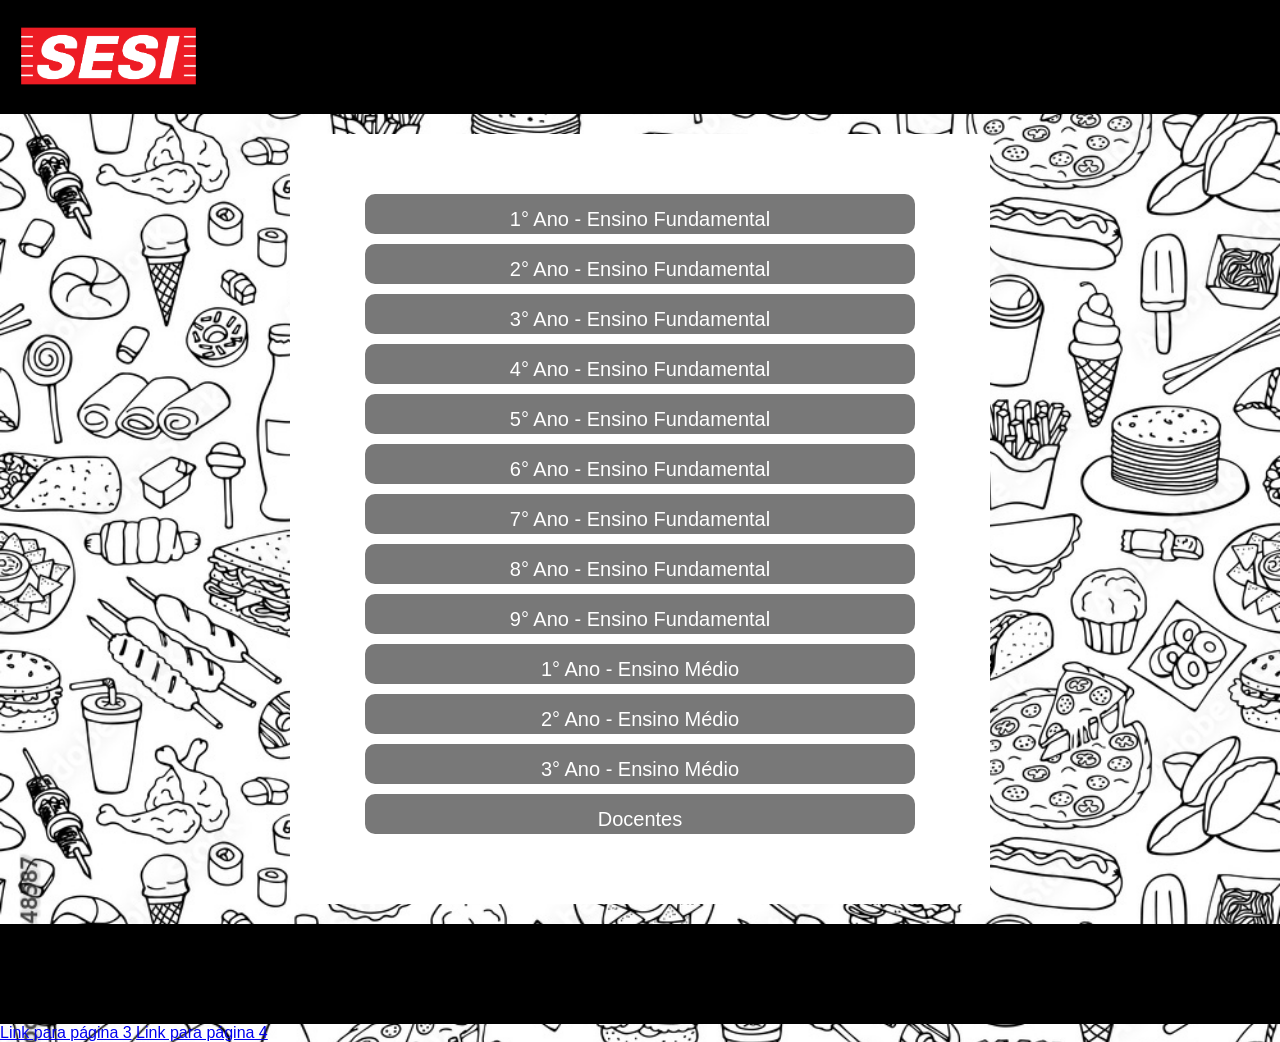
==== index2.html @ 44c6ef8f "Add files via upload" ====
<!DOCTYPE html>
<html lang="pt-BR">
<head>
    <meta charset="UTF-8">
    <meta name="viewport" content="width=device-width, initial-scale=1.0">
    <title>Pagina 2</title>
    <link rel="stylesheet" href="styles2.css">
</head>
<body>
    <header>
        <div class="logo">
            <img src="sesi.png" alt="Sua Logo">
        </div>
    </header>
    <main>
        <div class="retangulo-central">
        <ul class="lista-retangulos">
            <li>1° Ano - Ensino Fundamental</li>
            <li>2° Ano - Ensino Fundamental</li>
            <li>3° Ano - Ensino Fundamental</li>
            <li>4° Ano - Ensino Fundamental</li>
            <li>5° Ano - Ensino Fundamental</li>
            <li>6° Ano - Ensino Fundamental</li>
            <li>7° Ano - Ensino Fundamental</li>
            <li>8° Ano - Ensino Fundamental</li>
            <li>9° Ano - Ensino Fundamental</li>
            <li>1° Ano - Ensino Médio</li>
            <li>2° Ano - Ensino Médio</li>
            <li>3° Ano - Ensino Médio</li>
            <li>Docentes</li>
            <!-- E assim por diante... -->
        </ul>
    </div>
    </main>
    <footer>
        <div class="barra-preta"></div>
    </footer>
</body>
</html>
<a href="index3.html">Link para página 3</a>
<a href="index4.html">Link para página 4</a>
---- styles2.css ----
body {
    margin: 0;
    padding: 0;
    font-family: Arial, sans-serif;
    background-image: url('imagem.jpg'); /* Substitua pelo caminho da sua imagem de fundo */
    background-size: cover;
    background-position: center;
}

header {
    background-color: black;
    padding: 10px;
}

.logo {
    display: flex;
    justify-content: space-between;
    align-items: center;
}

.logo img {
    max-width: 200px; /* Ajuste conforme necessário */
}

.retangulo-central {
    width: 700px; /* Ajuste conforme necessário */
    height: 750px; /* Ajuste conforme necessário */
    background-color: white;
    margin: 20px auto; /* Centraliza horizontalmente */
    border-radius: 10px; /* Adiciona bordas arredondadas */
    padding-top: 20px; /* Adiciona espaço entre o início do quadrado branco e o primeiro retângulo cinza */
}

.lista-retangulos {
    list-style: none;
    padding: 0;
    margin: 40px 0; /* Adiciona um espaço entre a barra preta e a lista de retângulos */
    text-align: center; /* Centraliza o texto na lista */
}

.lista-retangulos li {
    width: 550px; /* Ajuste conforme necessário */
    height: 40px;
    background-color: #787878; /* Cor de fundo dos retângulos */
    margin: 10px auto; /* Centraliza horizontalmente */
    line-height: 50px; /* Centraliza verticalmente o texto */
    color: white; /* Cor do texto */
    font-size: 20px; /* Ajuste o tamanho da fonte */
    border-radius: 10px; /* Adiciona bordas arredondadas */
    font-family: 'Tahoma', sans-serif; /* Altera a fonte */
}

.barra-preta {
    background-color: black;
    height: 100px;
}
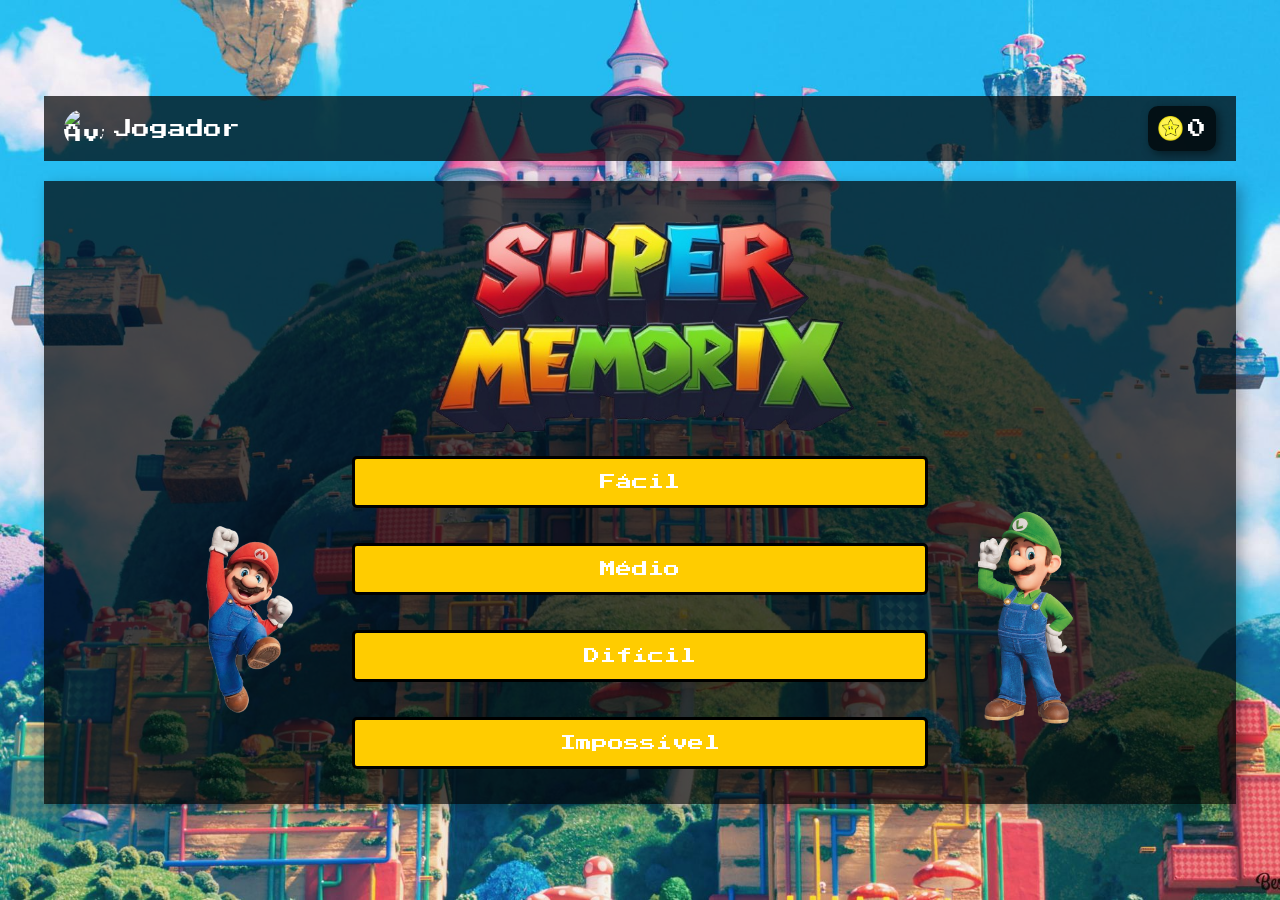
==== commit 31d16803: "Add files via upload" ====
--- a/index2.html
+++ b/index2.html
@@ -1,41 +1,208 @@
 <!DOCTYPE html>
-<html lang="pt-BR">
+<html lang="pt-br">
 <head>
-    <meta charset="UTF-8">
-    <meta name="viewport" content="width=device-width, initial-scale=1.0">
-    <title>Pagina 2</title>
-    <link rel="stylesheet" href="styles2.css">
+  <meta charset="UTF-8">
+  <meta name="viewport" content="width=device-width, initial-scale=1.0">
+  <title>Super Memory - Tela Inicial</title>
+  <link rel="stylesheet" href="styles.css">
+  <script src="game.js" defer></script>
+  <style>
+    @import url('https://fonts.googleapis.com/css2?family=Press+Start+2P&display=swap');
+
+    body {
+      margin: 0;
+      padding: 0;
+      display: flex;
+      justify-content: center;
+      align-items: center;
+      height: 100vh;
+      background: url('images/fundoplay.jpg') no-repeat center center/cover;
+      font-family: 'Press Start 2P', cursive;
+      overflow: hidden;
+      flex-direction: column;
+    }
+
+    .game-container {
+      width: 90%;
+      display: flex;
+      flex-direction: column;
+      justify-content: flex-start;
+      align-items: center;
+    }
+
+    .header {
+      display: flex;
+      justify-content: space-between;
+      align-items: center;
+      width: 100%;
+      padding: 10px 20px;
+      background: rgba(0, 0, 0, 0.7);
+      color: white;
+      font-size: 18px;
+    }
+
+    .avatar-container {
+      display: flex;
+      align-items: center;
+      cursor: pointer;
+      transition: transform 0.3s;
+    }
+
+    .avatar-container:hover {
+      transform: scale(1.1);
+    }
+
+    .avatar-container img {
+      width: 40px;
+      height: 40px;
+      border-radius: 50%;
+      margin-right: 10px;
+    }
+
+    .coin-counter {
+      display: flex;
+      align-items: center;
+      background: rgba(0, 0, 0, 0.7);
+      padding: 10px;
+      border-radius: 10px;
+      font-size: 18px;
+      box-shadow: 3px 3px 10px rgba(0, 0, 0, 0.5);
+    }
+
+    .coin-counter img {
+      width: 25px;
+      height: 25px;
+      margin-right: 5px;
+    }
+
+    .buttons-container {
+      width: 100%;
+      padding: 20px;
+      background: rgba(0, 0, 0, 0.7);
+      border-radius: 0px;
+      box-shadow: 5px 5px 15px rgba(0, 0, 0, 0.3);
+      display: flex;
+      flex-direction: column;
+      justify-content: center;
+      align-items: center;
+      margin-top: 20px;
+      position: relative;
+    }
+
+    .logo-container {
+      margin-bottom: 20px;
+      display: flex;
+      justify-content: center;
+      animation: float 3s infinite ease-in-out;
+    }
+
+    .logo-container img {
+      width: 500px;
+      height: auto;
+      max-width: 100%;
+      max-height: 500px;
+      display: block;
+    }
+
+    @keyframes float {
+      0% { transform: translateY(0); }
+      50% { transform: translateY(-10px); }
+      100% { transform: translateY(0); }
+    }
+
+    .difficulty-container {
+      display: flex;
+      align-items: center;
+      justify-content: center;
+      width: 100%;
+      gap: 50px;
+    }
+
+    .side-image {
+      width: 100px;
+      height: auto;
+    }
+
+    .difficulty-buttons {
+      display: flex;
+      flex-direction: column;
+      gap: 20px;
+      width: 50%;
+      align-items: center;
+    }
+
+    .difficulty-buttons button {
+      font-family: 'Press Start 2P', cursive;
+      font-size: 16px;
+      padding: 15px 30px;
+      background: #ffcc00;
+      border: 3px solid black;
+      cursor: pointer;
+      transition: all 0.3s;
+      border-radius: 5px;
+      width: 100%;
+    }
+
+    .difficulty-buttons button:hover {
+      background: #ff9900;
+      transform: scale(1.1);
+    }
+  </style>
 </head>
 <body>
-    <header>
-        <div class="logo">
-            <img src="sesi.png" alt="Sua Logo">
+  <div class="game-container">
+    <div class="header">
+      <div class="avatar-container">
+        <img id="avatar-img" src="images/mario-avatar.png" alt="Avatar">
+        <span id="player-name">Jogador</span>
+      </div>
+      <div class="coin-counter">
+        <img src="images/moeda.png" alt="Moedas"> <span id="coin-count">0</span>
+      </div>
+    </div>
+
+    <div class="buttons-container">
+      <div class="logo-container">
+        <img src="images/logo.png" alt="Logo Super Mario">
+      </div>
+
+      <div class="difficulty-container">
+        <img src="images/mario1.png" alt="Decoração" class="side-image">
+        <div class="difficulty-buttons">
+          <button onclick="addCoinsAndStart(50, 'transição.html')">Fácil</button>
+          <button onclick="addCoinsAndStart(100, 'transição2.html')">Médio</button>
+          <button onclick="addCoinsAndStart(150, 'transição3.html')">Difícil</button>
+          <button onclick="addCoinsAndStart(200, 'transição4.html')">Impossível</button>
         </div>
-    </header>
-    <main>
-        <div class="retangulo-central">
-        <ul class="lista-retangulos">
-            <li>1° Ano - Ensino Fundamental</li>
-            <li>2° Ano - Ensino Fundamental</li>
-            <li>3° Ano - Ensino Fundamental</li>
-            <li>4° Ano - Ensino Fundamental</li>
-            <li>5° Ano - Ensino Fundamental</li>
-            <li>6° Ano - Ensino Fundamental</li>
-            <li>7° Ano - Ensino Fundamental</li>
-            <li>8° Ano - Ensino Fundamental</li>
-            <li>9° Ano - Ensino Fundamental</li>
-            <li>1° Ano - Ensino Médio</li>
-            <li>2° Ano - Ensino Médio</li>
-            <li>3° Ano - Ensino Médio</li>
-            <li>Docentes</li>
-            <!-- E assim por diante... -->
-        </ul>
+        <img src="images/luig1.png" alt="Decoração" class="side-image">
+      </div>
     </div>
-    </main>
-    <footer>
-        <div class="barra-preta"></div>
-    </footer>
+  </div>
+
+  <script>
+    window.onload = function() {
+      const userAvatar = localStorage.getItem('userAvatar');
+      const userName = localStorage.getItem('userName');
+      let totalCoins = localStorage.getItem('totalCoins') || 0;
+
+      document.getElementById('coin-count').innerText = totalCoins;
+
+      if (userAvatar) {
+        document.getElementById('avatar-img').src = userAvatar;
+      }
+
+      if (userName) {
+        document.getElementById('player-name').innerText = userName;
+      }
+    };
+
+    function addCoinsAndStart(coins, page) {
+      let totalCoins = localStorage.getItem('totalCoins') || 0;
+      totalCoins = parseInt(totalCoins) + coins;
+      localStorage.setItem('totalCoins', totalCoins);
+      document.getElementById('coin-count').innerText = totalCoins;
+      window.location.href = page;
+    }
+  </script>
 </body>
 </html>
-<a href="index3.html">Link para página 3</a>
-<a href="index4.html">Link para página 4</a>
--- a/styles.css
+++ b/styles.css
@@ -0,0 +1,60 @@
+body {
+    font-family: Arial, sans-serif;
+    background-color: #f2f2f2;
+    margin: 0;
+    padding: 0;
+    background-image: url('imagem.jpg'); /* Caminho para sua imagem de fundo */
+    background-size: cover;
+    background-position: center;
+}
+
+.background-container {
+    position: relative;
+}
+
+.login-container {
+    width: 300px;
+    margin: 100px auto;
+    background-color: #fff;
+    padding: 20px;
+    border-radius: 5px;
+    box-shadow: 0px 0px 10px rgba(0, 0, 0, 0.1);
+}
+
+.logo-container {
+    text-align: center;
+    margin-bottom: 20px; /* Ajuste conforme necessário */
+}
+
+.logo-container img {
+    max-width: 200px; /* Ajuste conforme necessário */
+}
+
+h2 {
+    text-align: center;
+}
+
+form {
+    display: flex;
+    flex-direction: column;
+}
+
+input[type="text"],
+input[type="password"],
+button {
+    margin-bottom: 15px;
+    padding: 10px;
+    border: 1px solid #ccc;
+    border-radius: 3px;
+}
+
+button {
+    background-color: #656565;
+    color: #fff;
+    border: none;
+    cursor: pointer;
+}
+
+button:hover {
+    background-color: #ff0000;
+}
